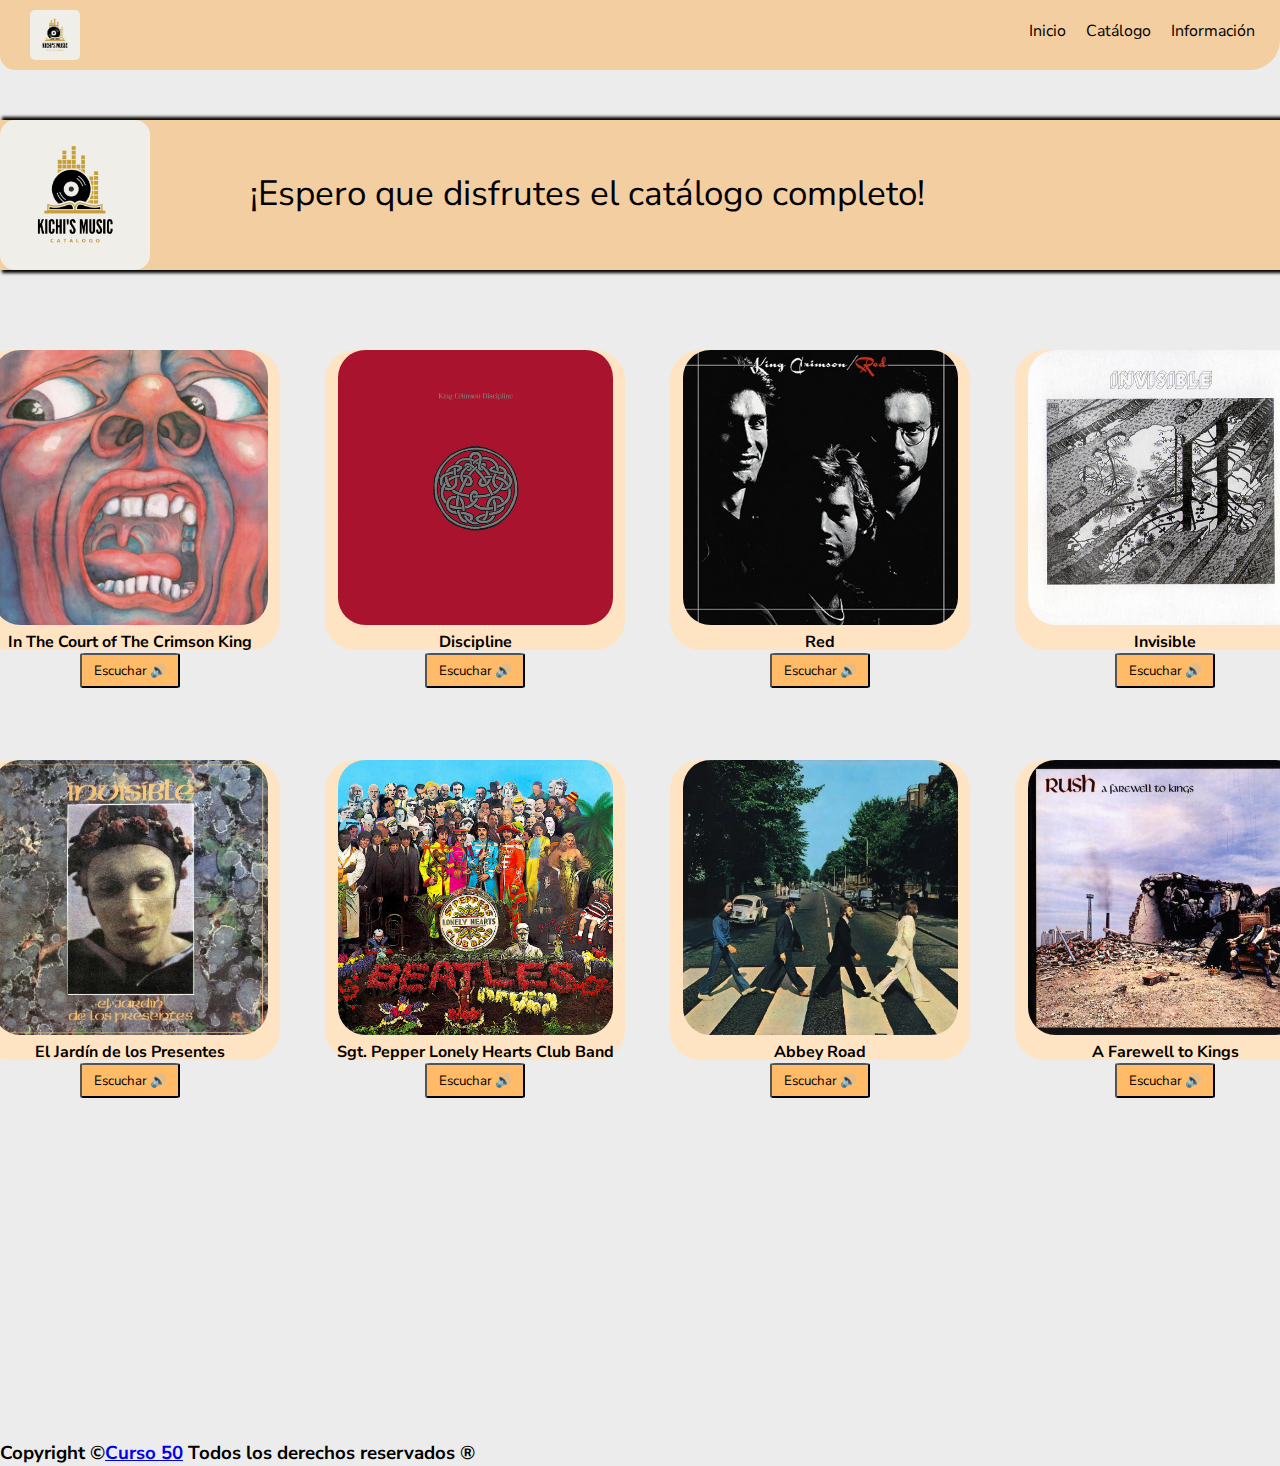
==== catalog.html @ cde761e4 "primeros archivos" ====
<!DOCTYPE html>
<html lang="en">
<head>
    <meta charset="UTF-8">
    <meta http-equiv="X-UA-Compatible" content="IE=edge">
    <meta name="viewport" content="width=device-width, initial-scale=1.0">
    <link rel="stylesheet" href="./assets/css/style.css">
    <link href="https://fonts.googleapis.com/css2?family=Nunito+Sans:opsz,wght@6..12,300&display=swap" rel="stylesheet">
    <link href="https://cdn.jsdelivr.net/npm/bootstrap@5.3.2/dist/css/bootstrap.min.css" rel="stylesheet" integrity="sha384-T3c6CoIi6uLrA9TneNEoa7RxnatzjcDSCmG1MXxSR1GAsXEV/Dwwykc2MPK8M2HN" crossorigin="anonymous">
    <title>Catálogo</title>
</head>
<body>
    <nav>
        <img class="logo" src="./assets/img/Logo Musica Blanco y negro circular.png" alt="logo">
        <div class="nav">
            <ul class="lista">
                <li> <a href="./index.html">Inicio</a></li>
                <li> <a href="#">Catálogo</a></li>
                <li> <a href="./info.html">Información</a></li>
            </ul>
        </div>

    </nav>
        <section class="intro">
        <img src="./assets/img/Logo Musica Blanco y negro circular.png" alt="logo-intro">
        <p>
            ¡Espero que disfrutes el catálogo completo!
        </p>

<!-- Aqui la idea es luego vincular los botones con listas en donde se encuentren disponibles los discos (ej. youtube)-->

    </section>
    <div class= "container">
        <div class= "articulos">
            <div class= "articulo">
                <img class= "img-art" src="./assets/img/medium-Court_2500px.jpeg" alt="court">
                <p>In The Court of The Crimson King</p>
                <a href="https://www.youtube.com/watch?v=7OvW8Z7kiws&list=PLXhfRoiJBIiuXOUv_7EJ1i7UKj0aGfy0U">
                <button class="btn-art" > Escuchar 🔊</button>
                </a>
                <!-- Aún no descubrí como añadir enlaces a los botones--> <!--SOLUCIONADO-->
            </div>    
            <div class= "articulo">
                <img class="img-art" src="./assets/img/Discipline.jpg" alt="discipline">
                <p>Discipline</p>
                <a href="https://www.youtube.com/watch?v=YecBv-5JXmQ&list=PLXhfRoiJBIitwly9g1nmx6mWt7yqrG4A8">
                <button class="btn-art"> Escuchar 🔊</button>
                </a>
            </div>    
            <div class= "articulo">
                <img class="img-art" src="./assets/img/medium-Red,_King_Crimson.jpg" alt="redalb">
                <p>Red</p>
                <button class="btn-art"> Escuchar 🔊</button>
            </div>
            <div class= "articulo">
                <img class="img-art" src="./assets/img/invisible album.jpg" alt="invalb">
                <p>Invisible</p>
                <button class="btn-art"> Escuchar 🔊</button>
            </div>
        </div>
        <div class= "articulos">
            <div class= "articulo">
                <img class= "img-art" src="./assets/img/jardin de los presentes.jpg" alt="jardin">
                <p>El Jardín de los Presentes</p>
                <button class="btn-art" > Escuchar 🔊</button>
            </div>    
            <div class= "articulo">
                <img class="img-art" src="./assets/img/sgt pepper.jpg" alt="sgtpepper">
                <p>Sgt. Pepper Lonely Hearts Club Band</p>
                <button class="btn-art"> Escuchar 🔊</button>
            </div>    
            <div class= "articulo">
                <img class="img-art" src="./assets/img/abbey road.webp" alt="abbroad">
                <p>Abbey Road</p>
                <button class="btn-art"> Escuchar 🔊</button>
            </div>
            <div class= "articulo">
                <img class="img-art" src="./assets/img/farewell to kings.jpeg" alt="fwell">
                <p>A Farewell to Kings</p>
                <button class="btn-art"> Escuchar 🔊</button>
            </div>
        </div>
        


        

    </div>
    <footer>
        <h3> Copyright &copy;<a href="#">Curso 50</a> Todos los derechos reservados ®</h3>
    </footer>
</body>
</html>
---- assets/css/style.css ----
* {
    margin: 0;
    padding: 0;
    font-family: 'Nunito Sans', sans-serif;
}

/* NAV */

nav {
    display: flex;
    justify-content: space-between;
    background-color: rgb(243, 206, 160);
    border-radius: 0px 0px 30px 15px;
}

.logo {
    width: 50px;
    height: 50px;
    margin: 10px 5px 10px 30px;
    border-radius: 10%;
}

.navbar-nav {
    margin-left: 75%;
}

.navbar-nav li a{
    text-decoration: none;
    cursor: pointer;
    color: black;
}

/* navbar antigua, selfmade. Prefiero no borrarla para tenerla de referencia por si sucede algo con la nueva */

.lista {
    display: flex;
    margin: 20px 5px 20px 30px;
}
.lista li {
    margin-right: 20px;
    list-style: none;
}

.lista li a{
    text-decoration: none;
    cursor: pointer;
    color: black;
}

.lista li a:hover{
    color: grey;
}

/* BODY */

body {
    background-color: rgba(219, 219, 219, 0.541);
}

.container {
    display: flex;
    flex-direction: column;
    margin-top: 50px;
    margin-bottom: 50px;
    justify-content: space-between;
    align-items: center;
}

.promo {
    display: flex;
    margin-top: 300px;
    background-color: rgb(243, 206, 160);
    box-shadow: 5px 0px 3px 3px;
}


/* ARTS */

.articulos {
    display: flex;
    flex-direction: row;
    margin-top: 30px;
    margin-bottom: 30px;
}


.articulo {
    text-align: center;
    font-weight: bold;
    margin-bottom: 50px;
    margin-left: 30px;
    margin-right: 15px;
    width: 300px;
    height: 300px;
    background-color: bisque;
    border-radius: 10%;
}

.img-art {
    width: 275px;
    height: 275px;
    border-radius: 10%;
}

.img-art:hover {
    width: 300px;
    height: 300px;
    border-radius: 10%;
    box-shadow: 0px 5px 10px 0px;
}

.btn-art {
    width: 100px;
    height: 35px;
    margin-bottom: 50px;
    background-color: rgb(255, 187, 104);
    border-radius: 5%;
    cursor: pointer;
}

.btn-art:hover {
    background-color: rgb(3, 161, 189);
}



/* INTRO */

.intro{
    display: flex;
    justify-content: left;
    margin-top: 50px;
    height: 150px;
    background-color: rgb(243, 206, 160);
    font-size: 35px;
    text-align: center;
    box-shadow: 5px 0px 3px 3px;
}
.intro img{
    border-radius: 10%;
}

.intro p {
    margin-top: 50px;
    margin-left: 100px;
}


/* FOOTER*/

footer {
    margin-top: 300px;
    text-align: left;
}
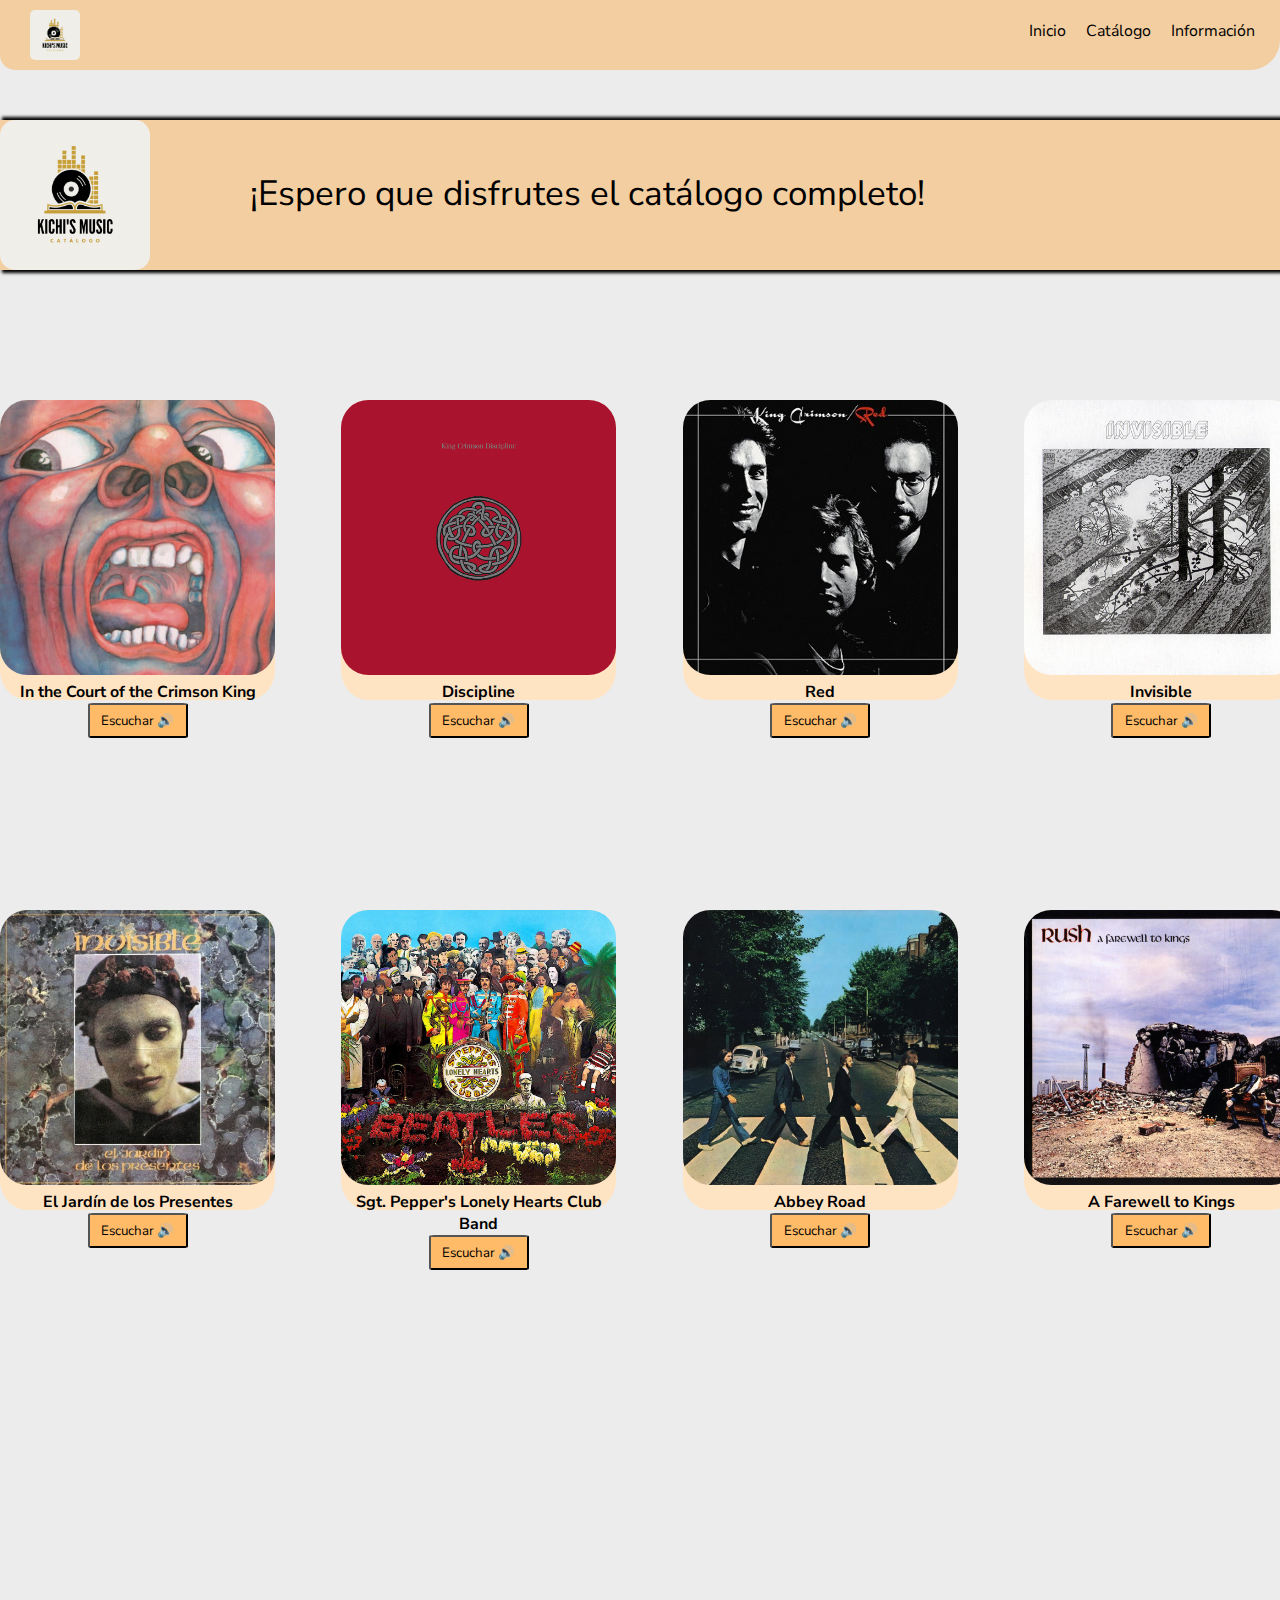
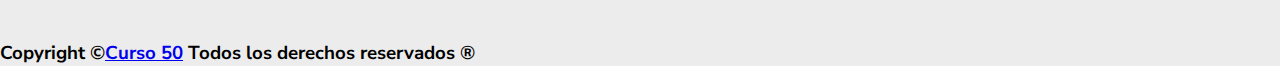
==== commit c8ffa438: "actualizando js" ====
--- a/catalog.html
+++ b/catalog.html
@@ -27,64 +27,13 @@
             ¡Espero que disfrutes el catálogo completo!
         </p>
 
-<!-- Aqui la idea es luego vincular los botones con listas en donde se encuentren disponibles los discos (ej. youtube)-->
+    </section>
 
-    </section>
-    <div class= "container">
-        <div class= "articulos">
-            <div class= "articulo">
-                <img class= "img-art" src="./assets/img/medium-Court_2500px.jpeg" alt="court">
-                <p>In The Court of The Crimson King</p>
-                <a href="https://www.youtube.com/watch?v=7OvW8Z7kiws&list=PLXhfRoiJBIiuXOUv_7EJ1i7UKj0aGfy0U">
-                <button class="btn-art" > Escuchar 🔊</button>
-                </a>
-                <!-- Aún no descubrí como añadir enlaces a los botones--> <!--SOLUCIONADO-->
-            </div>    
-            <div class= "articulo">
-                <img class="img-art" src="./assets/img/Discipline.jpg" alt="discipline">
-                <p>Discipline</p>
-                <a href="https://www.youtube.com/watch?v=YecBv-5JXmQ&list=PLXhfRoiJBIitwly9g1nmx6mWt7yqrG4A8">
-                <button class="btn-art"> Escuchar 🔊</button>
-                </a>
-            </div>    
-            <div class= "articulo">
-                <img class="img-art" src="./assets/img/medium-Red,_King_Crimson.jpg" alt="redalb">
-                <p>Red</p>
-                <button class="btn-art"> Escuchar 🔊</button>
+            <div class="container" id="card-ejemplo">
+              <!-- tarjeta renderizada a travez de JS -->
             </div>
-            <div class= "articulo">
-                <img class="img-art" src="./assets/img/invisible album.jpg" alt="invalb">
-                <p>Invisible</p>
-                <button class="btn-art"> Escuchar 🔊</button>
-            </div>
-        </div>
-        <div class= "articulos">
-            <div class= "articulo">
-                <img class= "img-art" src="./assets/img/jardin de los presentes.jpg" alt="jardin">
-                <p>El Jardín de los Presentes</p>
-                <button class="btn-art" > Escuchar 🔊</button>
-            </div>    
-            <div class= "articulo">
-                <img class="img-art" src="./assets/img/sgt pepper.jpg" alt="sgtpepper">
-                <p>Sgt. Pepper Lonely Hearts Club Band</p>
-                <button class="btn-art"> Escuchar 🔊</button>
-            </div>    
-            <div class= "articulo">
-                <img class="img-art" src="./assets/img/abbey road.webp" alt="abbroad">
-                <p>Abbey Road</p>
-                <button class="btn-art"> Escuchar 🔊</button>
-            </div>
-            <div class= "articulo">
-                <img class="img-art" src="./assets/img/farewell to kings.jpeg" alt="fwell">
-                <p>A Farewell to Kings</p>
-                <button class="btn-art"> Escuchar 🔊</button>
-            </div>
-        </div>
         
-
-
-        
-
+        <script src="./js/main.js"></script>
     </div>
     <footer>
         <h3> Copyright &copy;<a href="#">Curso 50</a> Todos los derechos reservados ®</h3>
--- a/assets/css/style.css
+++ b/assets/css/style.css
@@ -58,8 +58,9 @@
 }
 
 .container {
-    display: flex;
-    flex-direction: column;
+    display: grid;
+    grid-template-columns: 20% 20% 20% 20%;
+    flex-direction: row;
     margin-top: 50px;
     margin-bottom: 50px;
     justify-content: space-between;
@@ -88,8 +89,8 @@
     text-align: center;
     font-weight: bold;
     margin-bottom: 50px;
-    margin-left: 30px;
-    margin-right: 15px;
+ /*   margin-left: 30px;
+    margin-right: 15px;*/
     width: 300px;
     height: 300px;
     background-color: bisque;
